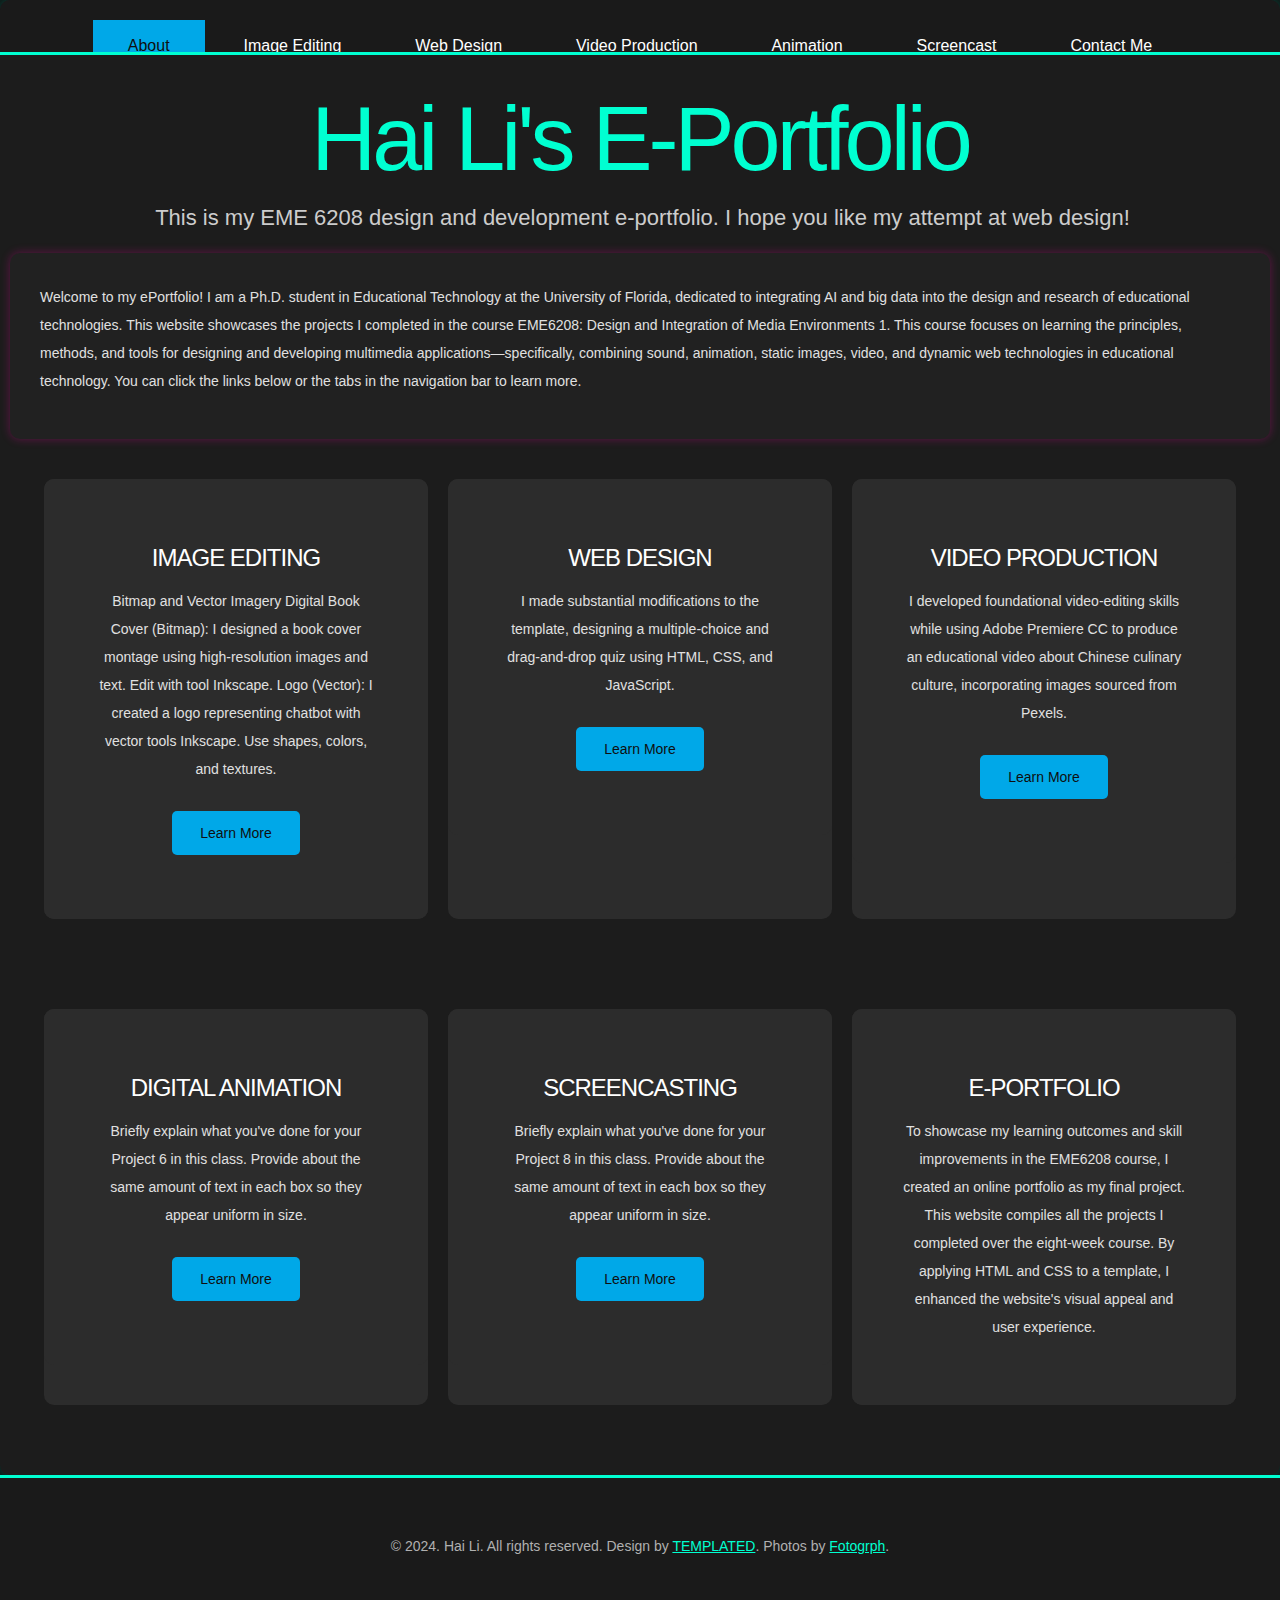
==== index.html @ 5b4ec13a "Add files via upload" ====
<!DOCTYPE html PUBLIC "-//W3C//DTD XHTML 1.0 Strict//EN" "http://www.w3.org/TR/xhtml1/DTD/xhtml1-strict.dtd">


<!--
Design by TEMPLATED
http://templated.co
Released for free under the Creative Commons Attribution License
Name       : Vestibule 
Description: A two-column, fixed-width design with dark color scheme.
Version    : 1.0
Released   : 20130406
-->

<!-- Comments are in ALL CAPS -->


<html xmlns="http://www.w3.org/1999/xhtml">
<head>
<meta name="keywords" content="" />
<meta name="description" content="" />
<meta http-equiv="content-type" content="text/html; charset=utf-8" />

<!-- SET THE PAGE TITLE INSIDE THE TITLE TAGS BELOW -->
<title>title of this page</title>

<link href="http://fonts.googleapis.com/css?family=Oxygen:400,700,300" rel="stylesheet" type="text/css" />
<link href="style.css" rel="stylesheet" type="text/css" media="screen" />
</head>

<body>
<div id="wrapper">
<!-- START OF THE NAVIGATION SECTION.  DO NOT CHANGE ANYTHING ABOVE THIS LINE EXCEPT TO SET THE TITLE. -->


	<div id="menu-wrapper">
		<div id="menu" class="container">
			<ul>
				<!-- NAVIGATION MENU.  THERE SHOULD BE ONE LIST ITEM FOR EACH BUTTON IN YOUR NAVIGATION BAR. -->
                <!-- REPLACE THE # IN THE LINK WITH THE FILE NAME OF THE APPROPRIATE PAGE.  -->
                <li class="current_page_item"><a href="index.html">About</a></li>
				<li><a href="image.html">Image Editing</a></li>
				<li><a href="web.html">Web Design</a></li>
				<li><a href="video.html">Video Production</a></li>
				<li><a href="animation.html">Animation</a></li>
				<li><a href="screencast.html">Screencast</a></li>
				<li><a href="contact.html">Contact Me</a></li>
			</ul>
		</div>
	</div>
	<div id="logo" class="container">
		<!-- THIS IS WHERE YOU CUSTOMIZE THE HEADER FOR EACH PAGE. -->
        <h1>Hai Li's E-Portfolio</h1>
		<!-- THIS IS WHERE YOU CUSTOMIZE THE SUBHEADER FOR EACH PAGE. -->
        <p>This is my EME 6208 design and development e-portfolio. I hope you like my attempt at web design!</p>
	</div>
	<div id="page" class="container">
		<div>
			<div class="entry">
				<!-- THIS IS WHERE YOU CUSTOMIZE THE INTRODUCTORY PARAGRAPH FOR EACH PAGE. -->
                <p>Welcome to my ePortfolio! I am a Ph.D. student in Educational Technology at the University of Florida, dedicated to integrating AI and big data into the design and research of educational technologies.

This website showcases the projects I completed in the course EME6208: Design and Integration of Media Environments 1. This course focuses on learning the principles, methods, and tools for designing and developing multimedia applications—specifically, combining sound, animation, static images, video, and dynamic web technologies in educational technology. You can click the links below or the tabs in the navigation bar to learn more. </p>
			</div>
		</div>
	</div>
    
    
<!-- END OF THE NAVIGATION SECTION. -->

<!-- START OF THE CONTENT SECTION. -->

<!-- ON OTHER PAGES, LIKE THE PROJECT PAGES, YOU WILL TAKE OUT EVERYTHING BETWEEN HERE AND THE END OF THE CONTENT SECTION AND REPLACE IT WITH THE PROJECT CONTENT. -->
    
    
    
    
	<div id="three-column" class="container">
		<div class="tbox1">
			<div class="box-style">
				<div class="content">
					
					<h2>Image Editing</h2>
					<p>Bitmap and Vector Imagery

Digital Book Cover (Bitmap):
I designed a book cover montage using high-resolution images and text.
Edit with tool Inkscape.

Logo (Vector):
I created a logo representing chatbot with vector tools Inkscape. Use shapes, colors, and textures.</p>
					<a href="image.html" class="button">Learn More</a>
				</div>
			</div>
		</div>
		<div class="tbox2">
			<div class="box-style">
				<div class="content">
					<h2>Web Design</h2>
					<p>I made substantial modifications to the template, designing a multiple-choice and drag-and-drop quiz using HTML, CSS, and JavaScript.</p>
					<a href="web.html" class="button">Learn More</a>
				</div>
			</div>
		</div>
		<div class="tbox3">
			<div class="box-style">
				<div class="content">
					<h2>Video Production</h2>
					<p>I developed foundational video-editing skills while using Adobe Premiere CC to produce an educational video about Chinese culinary culture, incorporating images sourced from Pexels.</p>
					<a href="video.html" class="button">Learn More</a>
				</div>
			</div>
		</div>
	</div>
	<div id="three-column" class="container">
		<div class="tbox1">
			<div class="box-style">
				<div class="content">
					<h2>Digital Animation</h2>
					<p>Briefly explain what you've done for your Project 6 in this class. Provide about the same amount of text in each box so they appear uniform in size.</p>
					<a href="animation.html" class="button">Learn More</a>
				</div>
			</div>
		</div>
		<div class="tbox2">
			<div class="box-style">
				<div class="content">
					<h2>Screencasting</h2>
					<p>Briefly explain what you've done for your Project 8 in this class. Provide about the same amount of text in each box so they appear uniform in size.</p>
					<a href="screencast.html" class="button">Learn More</a>
				</div>
			</div>
		</div>
		<div class="tbox3">
			<div class="box-style">
				<div class="content">
					<h2>E-Portfolio</h2>
					<p>To showcase my learning outcomes and skill improvements in the EME6208 course, I created an online portfolio as my final project. This website compiles all the projects I completed over the eight-week course. By applying HTML and CSS to a template, I enhanced the website's visual appeal and user experience.</p>
				
				</div>
			</div>
		</div>
	</div>	
    
    
    
    
    
<!-- END OF THE CONTENT SECTION.  BELOW YOU CAN CUSTOMIZE YOUR FOOTER. -->
</div>

<div id="footer">
	<!-- START FOOTER -->
	<p>© 2024. Hai Li. All rights reserved. Design by <a href="http://templated.co" rel="nofollow">TEMPLATED</a>.  Photos by <a href="http://fotogrph.com/">Fotogrph</a>.</p>
    <!-- END FOOTER -->
</div>

</body>
</html>
---- style.css ----
/*
Design by TEMPLATED
http://templated.co
Released for free under the Creative Commons Attribution License
*/

body {
    margin: 0;
    padding: 0;
    background: #0F0F0F;
    font-family: 'Roboto', sans-serif;
    font-size: 14px;
    color: #FFFFFF;
}

h1, h2, h3 {
    margin: 0;
    padding: 0;
    text-transform: uppercase;
    font-weight: 400;
    color: #00FFD1;
    font-family: "Roboto", sans-serif; 
}

h1 {
    font-size: 2.5em;
}

h2 {
    font-size: 3em;
}

h3 {
    font-size: 1.8em;
}

p, ul, ol {
    margin-top: 0;
    line-height: 200%;
    color: #E0E0E0;
}

a {
    text-decoration: none;
    color: #00A8E8;
    transition: color 0.3s ease;
}

a:hover {
    color: #FF00AA;
}

#wrapper {
    overflow: hidden;
    background: #1C1C1C;
    border-radius: 10px;
    box-shadow: 0px 0px 15px rgba(0, 255, 209, 0.3);
}

.container {
    width: 1200px;
    margin: 20px auto;
}

/* Header */

#header-wrapper {
    overflow: hidden;
    height: 600px;
    background: linear-gradient(135deg, #000000, #434343);
    border-bottom: 3px solid #00FFD1;
}

#header {
    width: 960px;
    height: 200px;
    margin: 0 auto;
    padding: 20px;
}

/* Logo */

#logo {
    overflow: hidden;
    height: 150px;
}

#logo h1, #logo p {
    text-align: center;
}

#logo h1 {
    padding: 5px 0px 20px 0px;
    letter-spacing: -4px;
    text-transform: capitalize;
    font-size: 90px;
}

#logo p {
    margin-top: -15px;
    padding: 0px 0px 0px 5px;
    font-size: 22px;
    font-weight: 300;
    color: #CCCCCC;
}

#logo p a {
    color: #CCCCCC;
}

#logo a {
    border: none;
    background: none;
    text-decoration: none;
    color: #FFFFFF;
}

/* Menu */

#menu-wrapper {
    overflow: hidden;
    height: 52px;
    margin-bottom: 2em;
    background: #1A1A1A;
    border-bottom: 3px solid #00FFD1;
}

#menu {
    overflow: hidden;
    height: 52px;
}

#menu ul {
    margin: 0;
    padding: 0 15px;
    list-style: none;
    line-height: normal;
    text-align: center;
}

#menu li {
    display: inline-block;
}

#menu a {
    display: block;
    padding: 0px 35px;
    line-height: 52px;
    border: none;
    text-decoration: none;
    text-align: center;
    font-family: 'Roboto', sans-serif;
    font-size: 16px;
    font-weight: 500;
    color: #FFFFFF;
    transition: background 0.3s ease, color 0.3s ease;
}

#menu a:hover, #menu .current_page_item a {
    background: #00A8E8;
    text-decoration: none;
    color: #0F0F0F;
}

/* Page */

#page {
    overflow: hidden;
    padding: 30px;
    background: #212121;
    border-radius: 10px;
    box-shadow: 0px 0px 10px rgba(255, 0, 170, 0.3);
}

/* Content */

#content {
    float: left;
    width: 752px;
    padding: 0;
}

/* Footer */

#footer {
    height: 100px;
    margin: 0 auto;
    padding: 50px 0;
    background: #1A1A1A;
    border-top: 3px solid #00FFD1;
}

#footer p {
    margin: 0;
    padding-top: 10px;
    line-height: normal;
    text-align: center;
    color: #B0B0B0;
}

#footer a {
    text-decoration: underline;
    color: #00FFD1;
}

#footer a:hover {
    text-decoration: none;
    color: #FF00AA;
}

.box1 {
    overflow: hidden;
    height: 300px;
    background: url(images/img04.jpg) no-repeat center bottom;
    border-radius: 10px;
    box-shadow: 0px 0px 15px rgba(0, 168, 232, 0.3);
}

/* Three Column Content */

#three-column {
    overflow: hidden;
    padding: 20px 0 50px;
    display: flex;
    flex-wrap: wrap;
    gap: 20px;
    justify-content: center;
}

#three-column .tbox1, #three-column .tbox2, #three-column .tbox3 {
    flex: 1 1 calc(30% - 20px);
    max-width: 384px;
    background: #2C2C2C;
    border-radius: 10px;
    transition: transform 0.3s ease, box-shadow 0.3s ease;
}

#three-column .tbox1:hover, #three-column .tbox2:hover, #three-column .tbox3:hover {
    transform: translateY(-10px);
    box-shadow: 0px 10px 20px rgba(0, 255, 209, 0.4);
}

.box-style {
    background: #2C2C2C;
    text-align: center;
    display: flex;
    flex-direction: column;
    justify-content: center;
    border-radius: 10px;
    padding: 20px;
}

.box-style h2 {
    padding: 15px 0;
    letter-spacing: -1px;
    font-size: 24px;
    color: #FFFFFF;
}

.box-style .content {
    overflow: hidden;
    width: auto;
    padding: 30px;
    color: #D0D0D0;
}

.button {
    display: inline-block;
    margin: 1em 0;
    background: #00A8E8;
    padding: 1em 2em;
    color: #0F0F0F;
    border-radius: 5px;
    transition: background 0.3s ease, color 0.3s ease;
}

.button:hover {
    background: #FF00AA;
    color: #FFFFFF;
}
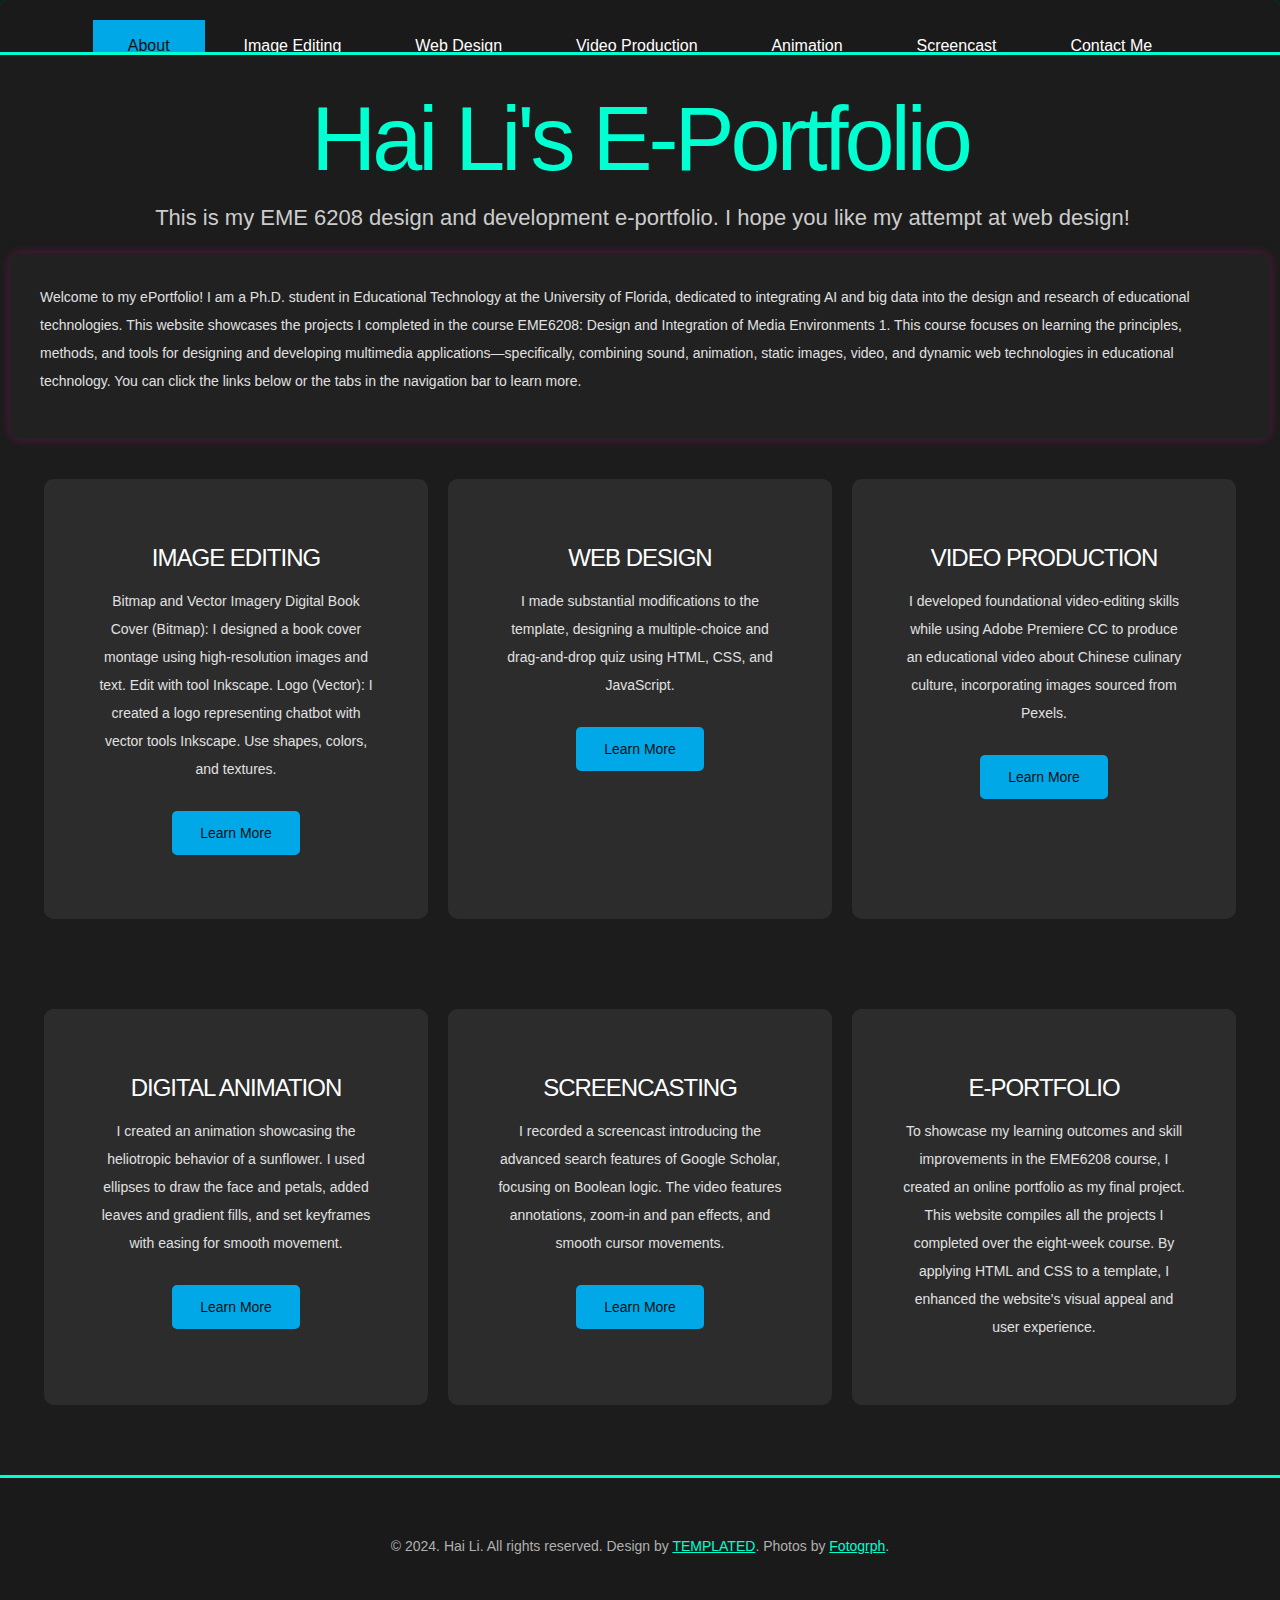
==== commit c1b0b131: "Add files via upload" ====
--- a/index.html
+++ b/index.html
@@ -116,7 +116,7 @@
 			<div class="box-style">
 				<div class="content">
 					<h2>Digital Animation</h2>
-					<p>Briefly explain what you've done for your Project 6 in this class. Provide about the same amount of text in each box so they appear uniform in size.</p>
+					<p>I created an animation showcasing the heliotropic behavior of a sunflower. I used ellipses to draw the face and petals, added leaves and gradient fills, and set keyframes with easing for smooth movement.</p>
 					<a href="animation.html" class="button">Learn More</a>
 				</div>
 			</div>
@@ -125,7 +125,7 @@
 			<div class="box-style">
 				<div class="content">
 					<h2>Screencasting</h2>
-					<p>Briefly explain what you've done for your Project 8 in this class. Provide about the same amount of text in each box so they appear uniform in size.</p>
+					<p> I recorded a screencast introducing the advanced search features of Google Scholar, focusing on Boolean logic. The video features annotations, zoom-in and pan effects, and smooth cursor movements.</p>
 					<a href="screencast.html" class="button">Learn More</a>
 				</div>
 			</div>
